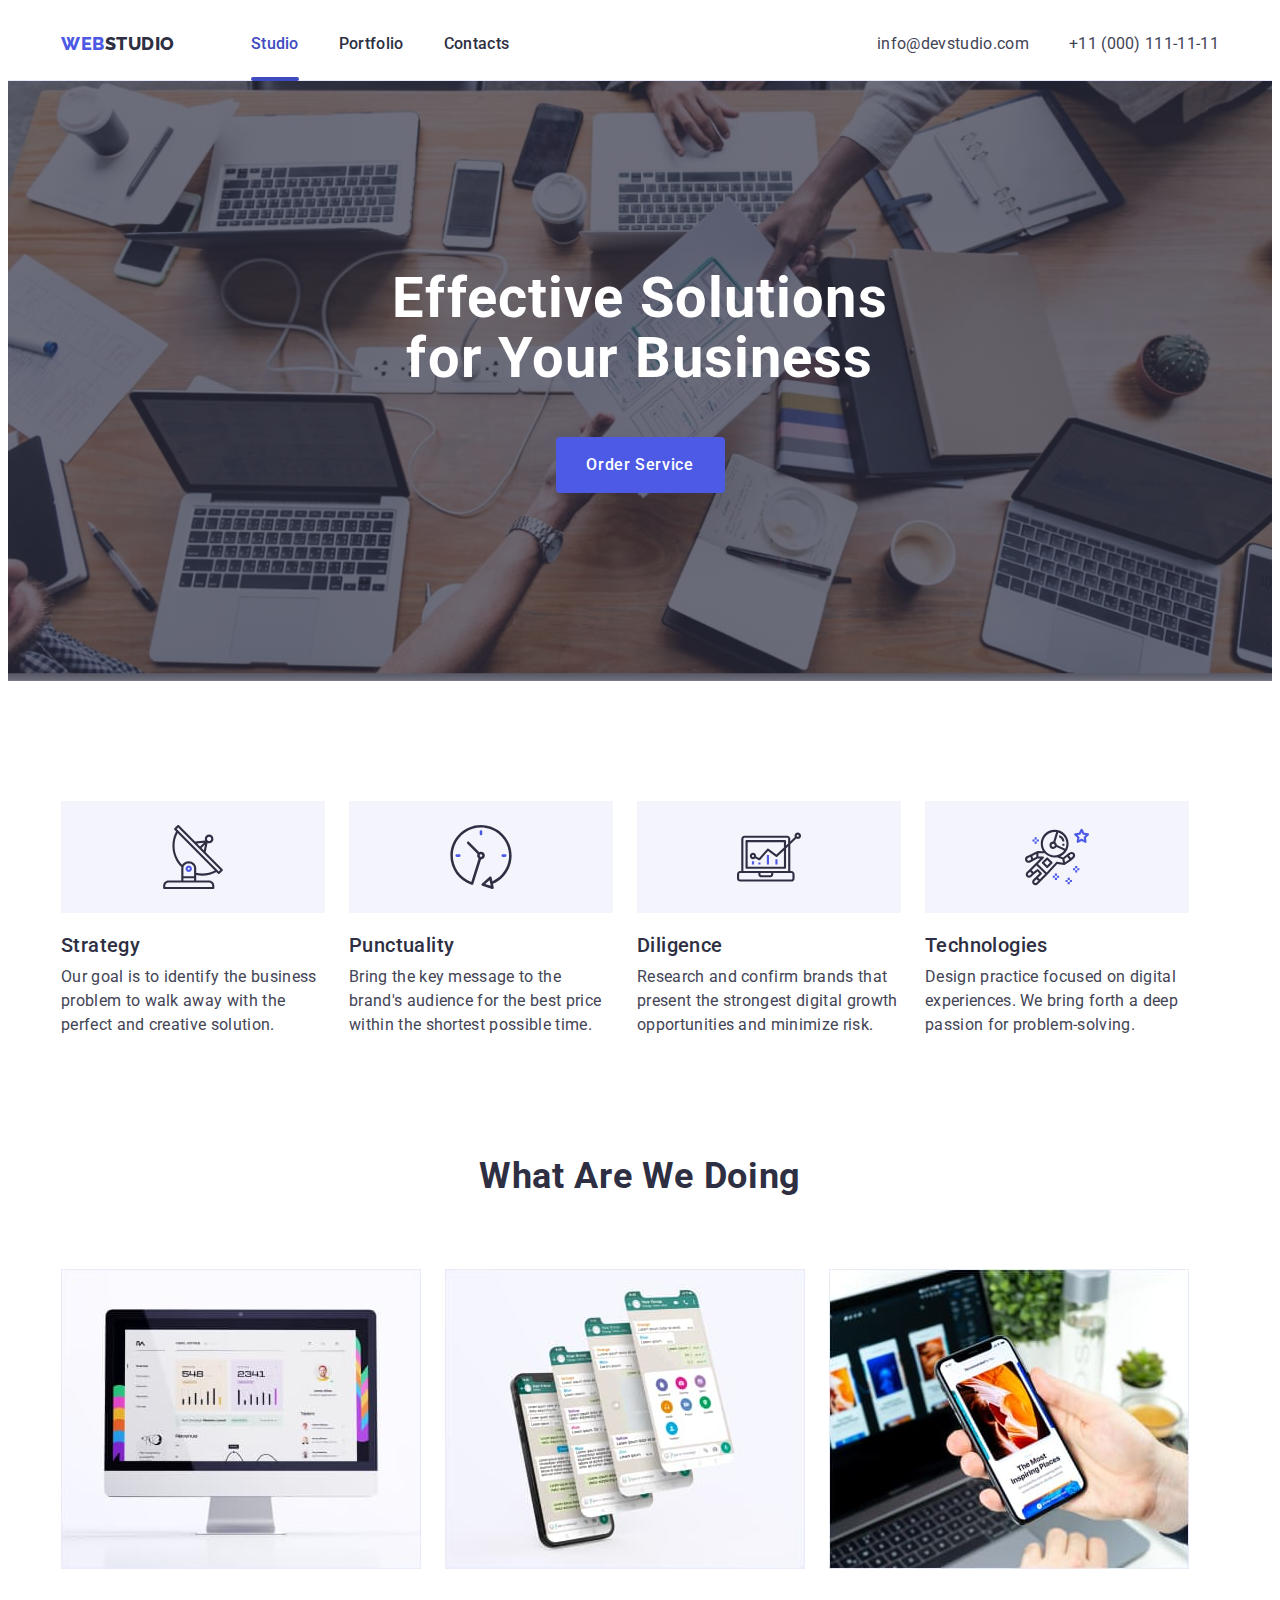
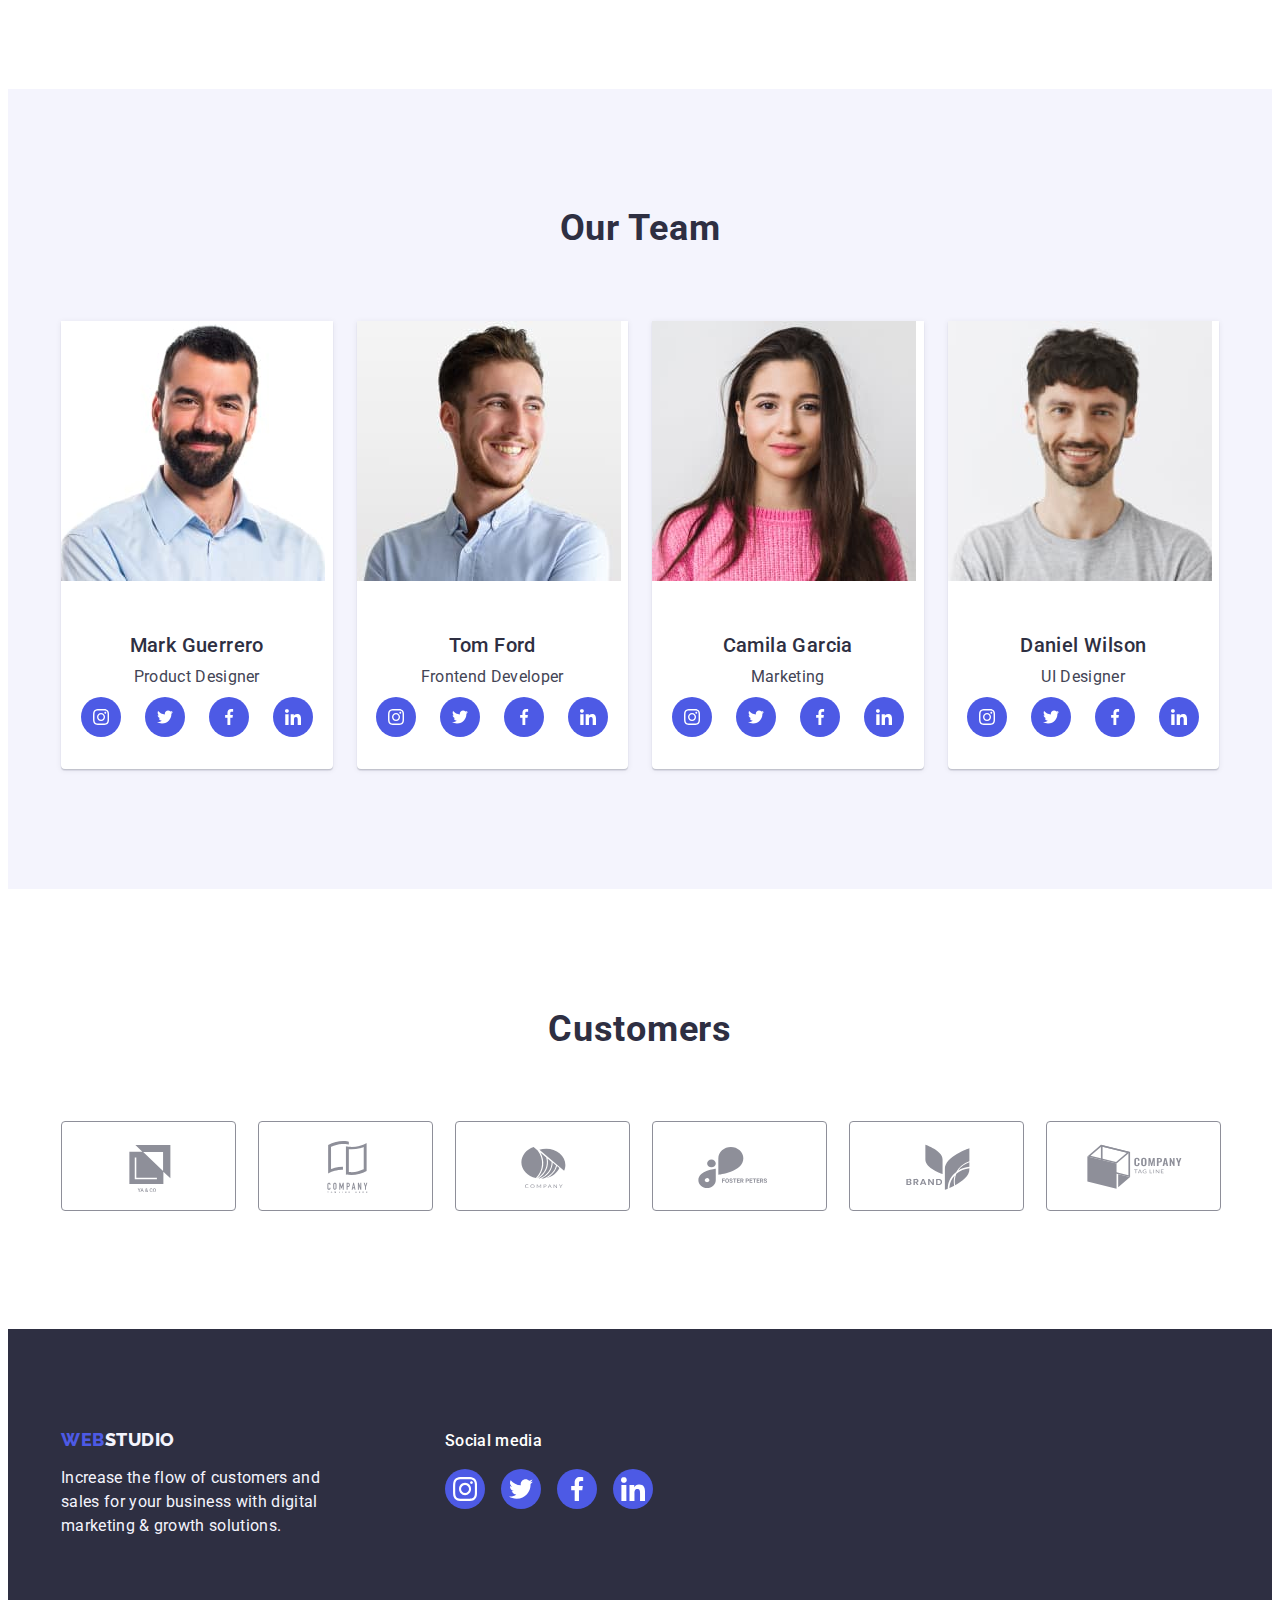
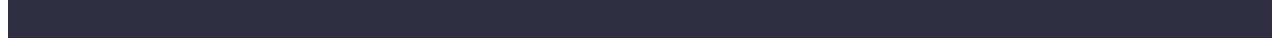
==== index.html @ 3ca480fd "Summary" ====
<!DOCTYPE html>
<html lang="en">

<head>
    <meta charset="UTF-8">
    <meta http-equiv="X-UA-Compatible" content="IE=edge">
    <meta name="viewport" content="width=device-width, initial-scale=1.0">
    <title>WebStudio</title>
    <link rel="preconnect" href="https://fonts.googleapis.com">
    <link rel="preconnect" href="https://fonts.gstatic.com" crossorigin>
    <link
        href="https://fonts.googleapis.com/css2?family=Raleway:wght@700;800&family=Roboto:wght@400;500;700&display=swap"
        rel="stylesheet">
    <link rel="stylesheet" href="https://cdnjs.cloudflare.com/ajax/libs/modern-normalize/1.1.0/modern-normalize.min.css"
        integrity="sha512-wpPYUAdjBVSE4KJnH1VR1HeZfpl1ub8YT/NKx4PuQ5NmX2tKuGu6U/JRp5y+Y8XG2tV+wKQpNHVUX03MfMFn9Q=="
        crossorigin="anonymous" referrerpolicy="no-referrer" />
    <link rel="stylesheet" href="./css/styles.css">
</head>

<body>
    <header class="header">
        <div class="container header-container">
            <nav class="header-navigation">
                <a href="./index.html" class="header-logo link">Web<span class="header-logo-studio">Studio</span></a>
                <ul class="header-list list">
                    <li class="header-item"><a class="header-link link current" href="./index.html">Studio</a></li>
                    <li class="header-item"><a class="header-link link " href="./portfolio.html">Portfolio</a>
                    </li>
                    <li class="header-item"><a class="header-link link " href="">Contacts</a></li>
                </ul>
            </nav>
            <address class="address list">
                <ul class="address-list list">
                    <li class="address-item"><a class="address-link link"
                            href="mailto:info@devstudio.com">info@devstudio.com</a>
                    </li>
                    <li class="address-item"> <a class="address-link link" href="tel:+110001111111">+11 (000)
                            111-11-11</a>
                    </li>
                </ul>

            </address>
        </div>
    </header>
    <main>
        <section class="hero section">
            <div class="container">
                <h1 class="hero-title">Effective Solutions
                    for Your Business
                </h1>
                <button class="hero-btn " data-modal-open type="button">Order Service</button>
            </div>
        </section>
        <section class="features section">
            <div class="container">
                <h2 hidden class="features-title">Features</h2>
                <ul class="features-list list">

                    <li class="features-item link">
                        <div class="icon-box">
                            <svg class="icon">
                                <use href="./images/icon/symbol-defs1.svg#icon-antenna"></use>
                            </svg>
                        </div>
                        <h3 class="features-title">Strategy</h3>
                        <p class="features-text">Our goal is to identify the business
                            problem to walk away with the perfect and creative solution.</p>
                    </li>



                    <li class="features-item link">
                        <div class="icon-box">
                            <svg class="icon">
                                <use href="./images/icon/symbol-defs1.svg#icon-clock"></use>
                            </svg>
                        </div>
                        <h3 class="features-title">Punctuality</h3>
                        <p class="features-text"> Bring the key message to the brand's audience for the best price
                            within
                            the shortest possible
                            time.</p>
                    </li>



                    <li class="features-item link">
                        <div class="icon-box">
                            <svg class="icon">
                                <use href="./images/icon/symbol-defs1.svg#icon-diagram"></use>
                            </svg>
                        </div>
                        <h3 class="features-title">Diligence</h3>
                        <p class="features-text">Research and confirm brands that present the strongest digital growth
                            opportunities and minimize
                            risk.</p>
                    </li>

                    <li class="features-item link">
                        <div class="icon-box">
                            <svg class="icon">
                                <use href="./images/icon/symbol-defs1.svg#icon-astronaut"></use>
                            </svg>
                        </div>
                        <h3 class="features-title">Technologies</h3>
                        <p class="features-text"> Design practice focused on digital experiences. We bring forth a deep
                            passion for problem-solving.</p>
                    </li>
                </ul>
            </div>
        </section>
        <section class="doing">
            <div class="container">
                <h2 class="doing-title">What are we doing</h2>
                <ul class="doing-list list">
                    <li class="doing-item item"><img src="./images/ourworks/img_1.jpg" alt="foto1" width="360"
                            height="300">
                    </li>
                    <li class="doing-item item"><img src="./images/ourworks/img_2.jpg" alt="foto2" width="360"
                            height="300">
                    </li>
                    <li class="doing-item item"><img src="./images/ourworks/img_3.jpg" alt="foto3" width="360"
                            height="300">
                    </li>
                </ul>
            </div>
        </section>
        <section class="time section">
            <div class="container">
                <h2 class="time-title">Our Team</h2>
                <ul class="time-list list">
                    <li class="time-item item">
                        <img src="./images/ourteam/markguerrero.jpg" alt="Mark Guerrero" width="264" height="260">
                        <div class="time-text">
                            <h3 class="time-title-name">Mark Guerrero</h3>
                            <p class="time-text-prof">Product Designer</p>
                            <ul class="time-network list">
                                <li class="time-network-item">
                                    <a class="social-netwerk-link link" href="">
                                        <svg class="social-netwerk-icon" width="16" height="16">
                                            <use href="./images/icon/symbol-defs.svg#icon-instagram"></use>
                                        </svg>
                                    </a>
                                </li>
                                <li class="time-network-item">
                                    <a class="social-netwerk-link link" href="">
                                        <svg class="social-netwerk-icon" width="16" height="16">
                                            <use href="./images/icon/symbol-defs.svg#icon-twitter"></use>
                                        </svg>
                                    </a>
                                </li>
                                <li class="time-network-item">
                                    <a class="social-netwerk-link link" href="">
                                        <svg class="social-netwerk-icon" width="16" height="16">
                                            <use href="./images/icon/symbol-defs.svg#icon-facebook"></use>
                                        </svg>
                                    </a>
                                </li>
                                <li class="time-network-item">
                                    <a class="social-netwerk-link link" href="">
                                        <svg class="social-netwerk-icon" width="16" height="16">
                                            <use href="./images/icon/symbol-defs.svg#icon-linkedin"></use>
                                        </svg>
                                    </a>
                                </li>
                            </ul>
                        </div>
                    </li>
                    <li class="time-item item"><img src="./images/ourteam/tomford.jpg" alt="Tom Ford" width="264"
                            height="260">
                        <div class="time-text">
                            <h3 class="time-title-name">Tom Ford</h3>
                            <p class="time-text-prof">Frontend Developer</p>
                            <ul class="time-network list">
                                <li class="time-network-item">
                                    <a class="social-netwerk-link link" href="">
                                        <svg class="social-netwerk-icon" width="16" height="16">
                                            <use href="./images/icon/symbol-defs.svg#icon-instagram"></use>
                                        </svg>
                                    </a>
                                </li>
                                <li class="time-network-item">
                                    <a class="social-netwerk-link link" href="">
                                        <svg class="social-netwerk-icon" width="16" height="16">
                                            <use href="./images/icon/symbol-defs.svg#icon-twitter"></use>
                                        </svg>
                                    </a>
                                </li>
                                <li class="time-network-item">
                                    <a class="social-netwerk-link link" href="">
                                        <svg class="social-netwerk-icon" width="16" height="16">
                                            <use href="./images/icon/symbol-defs.svg#icon-facebook"></use>
                                        </svg>
                                    </a>
                                </li>
                                <li class="time-network-item">
                                    <a class="social-netwerk-link link" href="">
                                        <svg class="social-netwerk-icon" width="16" height="16">
                                            <use href="./images/icon/symbol-defs.svg#icon-linkedin"></use>
                                        </svg>
                                    </a>
                                </li>
                            </ul>
                        </div>
                    <li class="time-item item"><img src="./images/ourteam/camilagarcia.jpg" alt="Camila Garcia"
                            width="264" height="260">
                        <div class="time-text">
                            <h3 class="time-title-name">Camila Garcia</h3>
                            <p class="time-text-prof">Marketing</p>
                            <ul class="time-network list">
                                <li class="time-network-item">
                                    <a class="social-netwerk-link link" href="">
                                        <svg class="social-netwerk-icon" width="16" height="16">
                                            <use href="./images/icon/symbol-defs.svg#icon-instagram"></use>
                                        </svg>
                                    </a>
                                </li>
                                <li class="time-network-item">
                                    <a class="social-netwerk-link link" href="">
                                        <svg class="social-netwerk-icon" width="16" height="16">
                                            <use href="./images/icon/symbol-defs.svg#icon-twitter"></use>
                                        </svg>
                                    </a>
                                </li>
                                <li class="time-network-item">
                                    <a class="social-netwerk-link link" href="">
                                        <svg class="social-netwerk-icon" width="16" height="16">
                                            <use href="./images/icon/symbol-defs.svg#icon-facebook"></use>
                                        </svg>
                                    </a>
                                </li>
                                <li class="time-network-item">
                                    <a class="social-netwerk-link link" href="">
                                        <svg class="social-netwerk-icon" width="16" height="16">
                                            <use href="./images/icon/symbol-defs.svg#icon-linkedin"></use>
                                        </svg>
                                    </a>
                                </li>
                            </ul>
                        </div>
                    </li>
                    <li class="time-item item"><img src="./images/ourteam/danielwilson.jpg" alt="Daniel Wilson"
                            width="264" height="260">
                        <div class="time-text">
                            <h3 class="time-title-name">Daniel Wilson</h3>
                            <p class="time-text-prof">UI Designer</p>
                            <ul class="time-network list">
                                <li class="time-network-item">
                                    <a class="social-netwerk-link link" href="">
                                        <svg class="social-netwerk-icon" width="16" height="16">
                                            <use href="./images/icon/symbol-defs.svg#icon-instagram"></use>
                                        </svg>
                                    </a>
                                </li>
                                <li class="time-network-item">
                                    <a class="social-netwerk-link link" href="">
                                        <svg class="social-netwerk-icon" width="16" height="16">
                                            <use href="./images/icon/symbol-defs.svg#icon-twitter"></use>
                                        </svg>
                                    </a>
                                </li>
                                <li class="time-network-item">
                                    <a class="social-netwerk-link link" href="">
                                        <svg class="social-netwerk-icon" width="16" height="16">
                                            <use href="./images/icon/symbol-defs.svg#icon-facebook"></use>
                                        </svg>
                                    </a>
                                </li>
                                <li class="time-network-item">
                                    <a class="social-netwerk-link link" href="">
                                        <svg class="social-netwerk-icon" width="16" height="16">
                                            <use href="./images/icon/symbol-defs.svg#icon-linkedin"></use>
                                        </svg>
                                    </a>
                                </li>
                            </ul>
                        </div>
                    </li>
                </ul>
            </div>
        </section>
        <section class="section">
            <div class="container">
                <h2 class="customers-title">Customers</h2>
                <ul class="customers-list list">
                    <li class="customers-item item">
                        <a class="customers-link link" href="">
                            <svg class="customers-firm">
                                <use href="./images/icon/symbol-defs.svg#icon-logo"></use>
                            </svg>
                        </a>
                    </li>

                    <li class="customers-item item">
                        <a class="customers-link link" href="">
                            <svg class="customers-firm">
                                <use href="./images/icon/symbol-defs.svg#icon-logo-1"></use>
                            </svg>
                        </a>
                    </li>
                    <li class="customers-item item">
                        <a class="customers-link link" href="">
                            <svg class="customers-firm">
                                <use href="./images/icon/symbol-defs.svg#icon-logo-2"></use>
                            </svg>
                        </a>
                    </li>
                    <li class="customers-item item">
                        <a class="customers-link link" href="">
                            <svg class="customers-firm">
                                <use href="./images/icon/symbol-defs.svg#icon-logo-3"></use>
                            </svg>
                        </a>
                    </li>
                    <li class="customers-item item">
                        <a class="customers-link link" href="">
                            <svg class="customers-firm">
                                <use href="./images/icon/symbol-defs.svg#icon-logo-4"></use>
                            </svg>
                        </a>
                    </li>
                    <li class="customers-item item">
                        <a class="customers-link link" href="">
                            <svg class="customers-firm">
                                <use href="./images/icon/symbol-defs.svg#icon-logo-5"></use>
                            </svg>
                        </a>
                    </li>
                </ul>
            </div>

        </section>
    </main>
    <footer class="footer">
        <div class="container">
            <div class="footer-container">
                <div class="footer-logo-text">
                    <a href="./index.html" class="footer-logo link">Web<span
                            class="footer-logo-studio">Studio</span></a>

                    <p class="footer-text">Increase the flow of customers and sales for your business with digital
                        marketing
                        &
                        growth
                        solutions.</p>
                </div>

                <div class="footer-social">
                    <p class="footer-social-title">Social media</p>
                    <ul class="footer-social-network list">
                        <li class="footer-social-network-item">
                            <a class="footer-social-netwerk-link link" href="">
                                <svg class="footer-social-netwerk-icon" width="16" height="16">
                                    <use href="./images/icon/symbol-defs.svg#icon-instagram"></use>
                                </svg>
                            </a>
                        </li>
                        <li class="footer-social-network-item">
                            <a class="footer-social-netwerk-link link" href="">
                                <svg class="footer-social-netwerk-icon" width="16" height="16">
                                    <use href="./images/icon/symbol-defs.svg#icon-twitter"></use>
                                </svg>
                            </a>
                        </li>
                        <li class="footer-social-network-item">
                            <a class="footer-social-netwerk-link link" href="">
                                <svg class="footer-social-netwerk-icon" width="16" height="16">
                                    <use href="./images/icon/symbol-defs.svg#icon-facebook"></use>
                                </svg>
                            </a>
                        </li>
                        <li class="footer-social-network-item">
                            <a class="footer-social-netwerk-link link" href="">
                                <svg class="footer-social-netwerk-icon" width="16" height="16">
                                    <use href="./images/icon/symbol-defs.svg#icon-linkedin"></use>
                                </svg>
                            </a>
                        </li>
                    </ul>
                </div>

            </div>
        </div>

    </footer>
    <div class="backdrop is-hidden" data-modal>
        <div class="modal">
            <button type="button" data-modal-close class="modal-close-btn"><svg class="icon-clos-btn">
                    <use href="./images/icon/symbol-defs.svg#icon---18dp"></use>
                </svg></button>
            <p class="modal-text">Leave your contacts and we will call you back</p>
            <form class="modal-form">
                <div class="form-grop">
                    <label for="user_name" class="modal-label">Name</label>
                    <input class="modal-input" name="user_name" type="text" id="user_name" required>
                </div>
                <div class="form-grop">
                    <label for="user_phone" class="modal-label">Phone</label>
                    <input class="modal-input" name="user_phone" type="tel" id="user_phone" required>
                </div>
                <div class="form-grop">
                    <label for="user_email" class="modal-label">Email</label>
                    <input class="modal-input" name="user_email" type="email" id="user_email" required>
                </div>
                <div class="form-grop">

                </div>
                <button type="submit">Send</button>
            </form>
        </div>
    </div>
    <script src="./js/modal.js"></script>

</body>


</html>
---- css/styles.css ----
:root {
  --body: #434455;
  --color-body: #ffffff;
  --color-footer: #2e2f42;
  --color-header: #434455;
  --header-link: #2e2f42;
  --header-link-color: #404bbf;
  --logo: #4d5ae5;
  --logo-studio: #2e2f42;
  --address-link: #404bbf;
  --hero: #2e2f42;
  --hero-title: #ffffff;
  --hero-btn: #404bbf;
  --hero-color: #ffffff;
  --hero-btn-color: #4d5ae5;
  --features-text: #434455;
  --features-title: #2e2f42;
  --doing-title: #2e2f42;
  --time: #f4f4fd;
  --time-title: #2e2f42;
  --time-item: #ffffff;
  --time-text: #434455;
  --footer-logo-studio: #f4f4fd;
  --footer-text: #f4f4fd;
  --filters-btn: #4d5ae5;
  --filters-color: #f4f4fd;
  --filters-btn-color: #404bbf;
  --filters-btn-portfolio: #ffffff;
  --portfolio-title: #2e2f42;
  --portfolio-text: #434455;
  --dg-gradient: linear-gradient(rgba(46, 47, 66, 0.7), rgba(46, 47, 66, 0.7));
  --icon-box: #f4f4fd;
  --transition-header-color: color 250ms cubic-bezier(0.4, 0, 0.2, 1);
  --transition-background-color: background-color 250ms
    cubic-bezier(0.4, 0, 0.2, 1);
}
p,
h1,
h2,
і h3,
h4,
h5,
h6 {
  margin: 0;
}
ul,
ol {
  margin: 0;
  padding-left: 0;
}
img {
  display: block;
}
button {
  cursor: pointer;
}

body {
  font-family: "Roboto", sans-serif;
  color: var(--body);
  background-color: var(--color-body);
}

.list {
  list-style: none;
}
.link {
  text-decoration: none;
}

.container {
  width: 1158px;
  padding-left: 15px;
  padding-right: 15px;
  margin-left: auto;
  margin-right: auto;
}
.section {
  padding-top: 120px;
  padding-bottom: 120px;
}
/* ==========HEADER========== */
.header {
  border-bottom: 1px solid #e7e9fc;
}
.header-container {
  display: flex;
}
.header-navigation {
  display: flex;
  margin-right: auto;
}
.header-logo {
  font-family: Raleway, sans-serif;
  font-style: normal;
  font-weight: 800;
  font-size: 18px;
  line-height: 1.17;
  display: flex;
  align-items: center;
  letter-spacing: 0.03em;
  text-transform: uppercase;
  color: var(--logo);
  margin-right: 76px;
}
.header-logo-studio {
  font-family: Raleway, sans-serif;
  font-style: normal;
  font-weight: 800;
  font-size: 18px;
  line-height: 1.17;
  display: flex;
  align-items: center;
  letter-spacing: 0.03em;
  text-transform: uppercase;
  color: var(--logo-studio);
}
.header-list {
  display: flex;
  gap: 40px;
}
.header-item {
}
.header-link {
  display: block;
  font-weight: 500;
  font-size: 16px;
  line-height: 1.5;
  letter-spacing: 0.02em;
  color: var(--header-link);
  padding-top: 24px;
  padding-bottom: 24px;
  transition: var(--transition-header-color);
}
.header-link:hover,
.header-link:focus {
  color: var(--header-link-color);
}
.current {
  position: relative;
}
.current {
  color: var(--header-link-color);
}
.current::after {
  content: "";
  position: absolute;
  width: 100%;
  height: 4px;
  border-radius: 2px;
  background-color: #404bbf;
  left: 0;
  bottom: -1px;
}
.address {
  font-style: normal;
}
.address-list {
  display: flex;
  gap: 40px;
  padding-top: 24px;
  padding-bottom: 24px;
}
.address-item {
}
.address-link {
  font-size: 16px;
  line-height: 1.5;
  letter-spacing: 0.02em;
  color: var(--color-header);
  transition: var(--transition-header-color);
}
.address-link:hover {
  color: var(--address-link);
}
.address-link:focus {
  color: var(--address-link);
}

/* ========HERO============*/
.hero {
  background: var(--hero);
  background-image: var(--dg-gradient), url(../images/fon/people-office.jpg);

  background-repeat: no-repeat;
  background-position: center;
  background-size: cover;
  text-align: center;
  padding-top: 188px;
  padding-bottom: 188px;
  max-width: 1440px;
  margin-left: auto;
  margin-right: auto;
}

.hero-title {
  font-weight: 700;
  font-size: 56px;
  line-height: 1.07;
  text-align: center;
  letter-spacing: 0.02em;
  color: var(--hero-title);
  margin-bottom: 48px;
  max-width: 496px;
  margin-left: auto;
  margin-right: auto;
}
.hero-btn {
  display: block;
  margin-left: auto;
  margin-right: auto;
  font-family: "Roboto", sans-serif;
  font-weight: 500;
  font-size: 16px;
  line-height: 1.5;
  letter-spacing: 0.04em;
  color: var(--hero-color);
  background: var(--hero-btn-color);
  cursor: pointer;
  min-width: 169px;
  height: 56px;
  border: none;
  border-radius: 4px;
  transition: var(--transition-background-color);
}
.hero-btn:hover {
  background-color: var(--hero-btn);
}
.hero-btn:focus {
  background-color: var(--hero-btn);
}

/* ===========Features======== */
.features {
}
.features-list {
  display: flex;
  gap: 24px;
}
.features-item {
  width: 264px;
}
.features-text {
  font-size: 16px;
  line-height: 1.5;
  letter-spacing: 0.02em;
  color: var(--features-text);
}
.features-title {
  font-weight: 500;
  font-size: 20px;
  line-height: 1.2;
  letter-spacing: 0.02em;
  color: var(--features-title);
  margin-bottom: 8px;
}
.icon-box {
  height: 112px;
  background-color: var(--icon-box);
  display: flex;
  justify-content: center;
  align-items: center;
  margin-bottom: 8px;
}
.icon {
  width: 64px;
  height: 64px;
}
/* ============doing========== */
.doing {
  padding-bottom: 120px;
}
.doing-title {
  font-weight: 700;
  font-size: 36px;
  line-height: 1.11;
  text-align: center;
  letter-spacing: 0.02em;
  text-transform: capitalize;
  color: var(--doing-title);
  margin-bottom: 72px;
}
.doing-list {
  display: flex;
  gap: 24px;
}
.doing-item {
}

/* ============time============== */
.time {
  background: var(--time);
}
.time-title {
  font-weight: 700;
  font-size: 36px;
  line-height: 1.11;
  text-align: center;
  letter-spacing: 0.02em;
  text-transform: capitalize;
  color: var(--time-title);
  margin-bottom: 72px;
}
.time-list {
  display: flex;
  gap: 24px;
}
.time-text {
  padding-top: 32px;
  padding-bottom: 32px;
}

.time-item {
  background-color: var(--time-item);
  width: calc((100% - 72px) / 4);
  box-shadow: 0px 1px 6px rgba(46, 47, 66, 0.08),
    0px 1px 1px rgba(46, 47, 66, 0.16), 0px 2px 1px rgba(46, 47, 66, 0.08);
  border-radius: 0px 0px 4px 4px;
}

.time-title-name {
  font-weight: 500;
  font-size: 20px;
  line-height: 1.2;
  text-align: center;
  letter-spacing: 0.02em;
  color: var(--doing-title);
  margin-bottom: 8px;
}
.time-text-prof {
  font-size: 16px;
  line-height: 1.5;
  text-align: center;
  letter-spacing: 0.02em;
  color: var(--time-text);
  margin-bottom: 8px;
}
.time-network {
  display: flex;
  justify-content: center;
  gap: 24px;
}

.time-network-item {
  width: 40px;
  height: 40px;
}
.social-netwerk-link {
  width: 100%;
  height: 100%;
  background-color: #4d5ae5;
  border-radius: 50%;
  display: flex;
  justify-content: center;
  align-items: center;
  transition: var(--transition-background-color);
}
.social-netwerk-link:hover {
  background-color: #404bbf;
}
.social-netwerk-link:focus {
  background-color: #404bbf;
}

.social-netwerk-icon {
  fill: #ffffff;
}
/* ========== Customers=========*/
.customers-title {
  font-weight: 700;
  font-size: 36px;
  line-height: 40px;
  text-align: center;
  letter-spacing: 0.02em;
  text-transform: capitalize;
  color: #2e2f42;
  margin-bottom: 72px;
}
.customers-list {
  display: flex;
  justify-content: center;
  gap: 24px;
}
.customers-item {
  width: calc((100% - 120px) / 6);
  height: 88px;
}
.customers-link {
  display: flex;
  justify-content: center;
  align-items: center;
  width: 100%;
  height: 100%;
  border: 1px solid #8e8f99;
  border-radius: 4px;
  transition: border 250ms cubic-bezier(0.4, 0, 0.2, 1);
}

.customers-firm {
  width: 104px;
  height: 56px;
  fill: #8e8f99;
  transition: fill 250ms cubic-bezier(0.4, 0, 0.2, 1);
}
.customers-link:hover {
  border-color: #404bbf;
}
.customers-link:focus {
  border-color: #404bbf;
}

.customers-link:hover > .customers-firm {
  fill: #404bbf;
}
.customers-link:focus > .customers-firm {
  fill: #404bbf;
}

/* =============footer============== */
.footer {
  background-color: var(--color-footer);
  padding-top: 100px;
  padding-bottom: 100px;
}
.footer-container {
  display: flex;
}
.footer-logo {
  font-family: Raleway, sans-serif;
  font-weight: 800;
  font-size: 18px;
  line-height: 1.17;
  letter-spacing: 0.03em;
  text-transform: uppercase;
  color: var(--logo);
}
.footer-logo-studio {
  color: var(--footer-logo-studio);
}

.footer-text {
  font-size: 16px;
  line-height: 1.5;
  letter-spacing: 0.02em;
  color: var(--footer-text);
  margin-top: 16px;
}
.footer-logo-text {
  width: 264px;
  margin-right: 120px;
}
.footer-social {
}
.footer-social-title {
  font-weight: 500;
  font-size: 16px;
  line-height: 1.5;
  letter-spacing: 0.02em;
  color: #ffffff;
  margin-bottom: 16px;
}
.footer-social-network {
  width: 208px;
  display: flex;
  justify-content: center;
  gap: 16px;
}

.footer-social-network-item {
  width: 40px;
  height: 40px;
}
.footer-social-netwerk-link {
  width: 100%;
  height: 100%;
  background-color: #4d5ae5;
  border-radius: 50%;
  display: flex;
  justify-content: center;
  align-items: center;
  transition: var(--transition-background-color);
}
.footer-social-netwerk-link:hover {
  background-color: #31d0aa;
}
.footer-social-netwerk-link:focus {
  background-color: #31d0aa;
}
.footer-social-netwerk-icon {
  width: 24px;
  height: 24px;
  fill: #ffffff;
}

/* *************PORTFOLIO**************** */
/* ===== Filters=======*/
.filters-section {
  padding-top: 96px;
  padding-bottom: 120px;
}
.buttons {
  display: flex;
  justify-content: center;
  margin-bottom: 72px;
  gap: 24px;
}
.filters-list {
}

.filters-item {
}

.filters-btn {
  font-family: "Roboto", sans-serif;
  font-weight: 500;
  font-size: 16px;
  line-height: 1.5;
  display: flex;
  align-items: center;
  text-align: center;
  letter-spacing: 0.04em;
  color: var(--filters-btn);
  background-color: var(--filters-color);
  padding: 12px 24px;
  transition: 250ms cubic-bezier(0.4, 0, 0.2, 1);
}
.filters-btn:hover {
  background-color: var(--filters-btn-color);
}
.filters-btn:focus {
  background-color: var(--filters-btn-color);
}
.filters-btn:hover,
.filters-btn:focus {
  color: var(--filters-btn-portfolio);
  border-color: var(--filters-btn-color);
  box-shadow: 0px 3px 1px rgba(0, 0, 0, 0.1), 0px 2px 1px rgba(0, 0, 0, 0.08),
    0px 2px 2px rgba(0, 0, 0, 0.12);
}
.btn {
  border: 1px solid #e7e9fc;
  border-radius: 4px;
}
/* =====portfolio===== */
.container-text {
  padding-top: 32px;
  padding-left: 16px;
  padding-bottom: 32px;
  border: 1px solid #e7e9fc;
  border-top: none;
}

.portfolio-list {
  display: flex;
  flex-wrap: wrap;
  gap: 48px 24px;
}

.portfolio-item {
  width: calc((100% - 48px) / 3);
}
.portfolio-overlay {
  position: relative;
  overflow: hidden;
}
.overlay-text {
  position: absolute;
  top: 0;
  left: 0;
  font-size: 16px;
  line-height: 1.5;
  letter-spacing: 0.02em;
  color: #f4f4fd;
  background-color: #4d5ae5;
  padding: 40px 32px;
  width: 100%;
  height: 100%;
  transform: translateY(100%);
  transition: transform 250ms cubic-bezier(0.4, 0, 0.2, 1);
}
.portfolio-link {
  display: block;
}
.portfolio-link:hover .overlay-text {
  transform: translate(0);
}
.portfolio-link:hover {
  box-shadow: 0px 1px 6px rgba(46, 47, 66, 0.08),
    0px 1px 1px rgba(46, 47, 66, 0.16), 0px 2px 1px rgba(46, 47, 66, 0.08);
}

.portfolio-title {
  font-weight: 500;
  font-size: 20px;
  line-height: 1.2;
  letter-spacing: 0.02em;
  color: var(--portfolio-title);
  margin-bottom: 8px;
}
.portfolio-text {
  font-size: 16px;
  line-height: 1.5;
  letter-spacing: 0.02em;
  color: var(--portfolio-text);
  margin-top: 8px;
}

/* ==========BACKDROP========== */
.backdrop {
  position: fixed;
  top: 0;
  left: 0;
  background-color: rgba(46, 47, 66, 0.4);
  width: 100%;
  height: 100%;
  opacity: 1;
  transition: opacity 300ms linear, visbility 300ms linear;
}
.modal {
  position: absolute;
  width: 408px;
  min-height: 576px;
  left: 50%;
  top: 50%;
  transform: translate(-50%, -50%) scale(1);
  transition: transform 300ms linear;
  background: #fcfcfc;
  box-shadow: 0px 1px 1px rgba(0, 0, 0, 0.14), 0px 1px 3px rgba(0, 0, 0, 0.12),
    0px 2px 1px rgba(0, 0, 0, 0.2);
  border-radius: 4px;
}
.backdrop.is-hidden .modal {
  transform: translate(-50%, -50%) scale(0);
}
.modal-close-btn {
  display: flex;
  justify-content: center;
  align-items: center;
  position: absolute;
  top: 24px;
  right: 24px;
  width: 24px;
  height: 24px;
  background: #e7e9fc;
  border: 1px solid rgba(0, 0, 0, 0.1);
  border-radius: 50%;
}
.modal-close-btn:hover,
.modal-close-btn:focus {
  background-color: #404bbf;
}
.modal-close-btn:hover > .icon-clos-btn,
.modal-close-btn:focus > .icon-clos-btn {
  fill: #ffffff;
}

.icon-clos-btn {
  width: 8px;
  height: 8px;
  fill: #2e2f42;
}
.is-hidden {
  opacity: 0;
  visibility: hidden;
  pointer-events: none;
}

.modal-text {
  font-weight: 500;
  font-size: 16px;
  line-height: 1.5;
  text-align: center;
  letter-spacing: 0.02em;
  color: var(--hero);
  margin-bottom: 16px;
}

.modal-input {
  width: 100%;
  min-height: 40px;
  border: 1px solid rgba(46, 47, 66, 0.4);
  border-radius: 4px;
}

.modal-label {
  font-weight: 400;
  font-size: 12px;
  line-height: 1.17;
  letter-spacing: 0.04em;
  color: #8e8f99;
  margin-bottom: 4px;
}
.form-grop {
  display: flex;
  flex-direction: column;
  margin-bottom: 8px;
  position: relative;
}
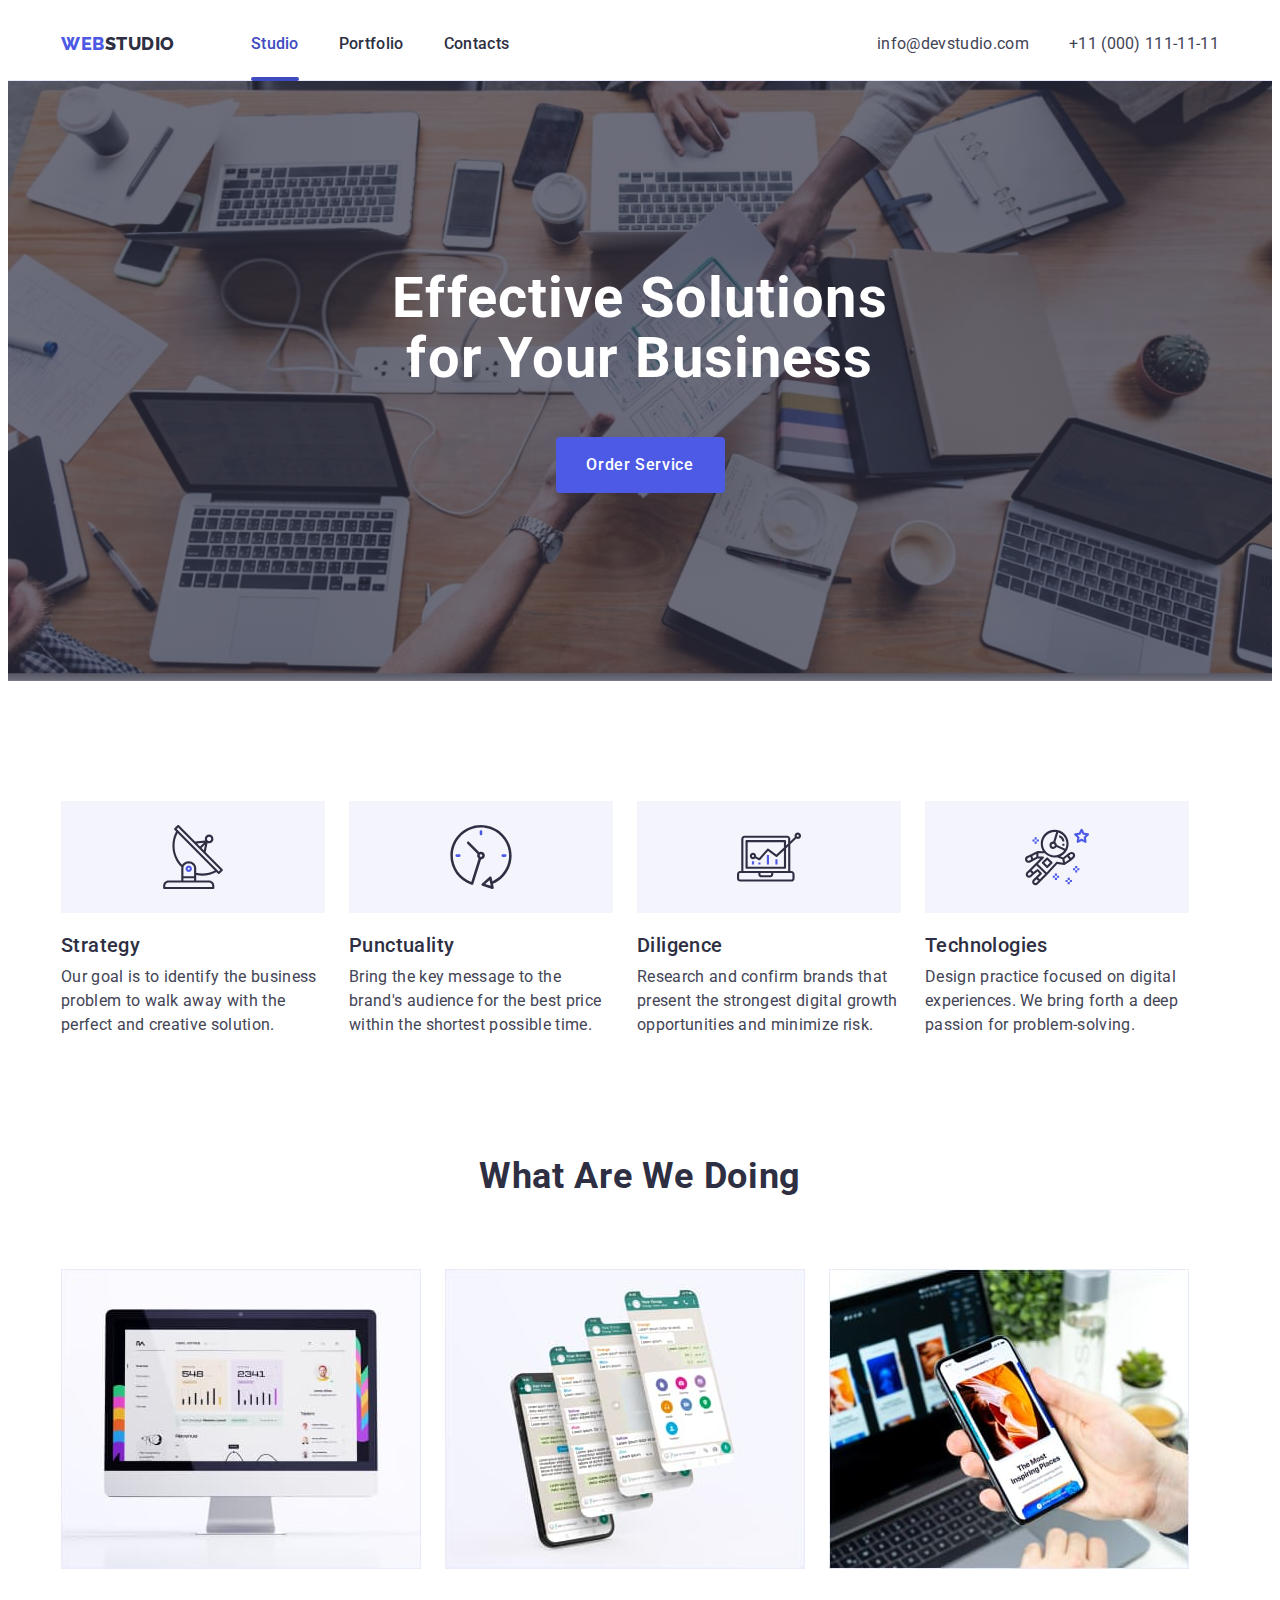
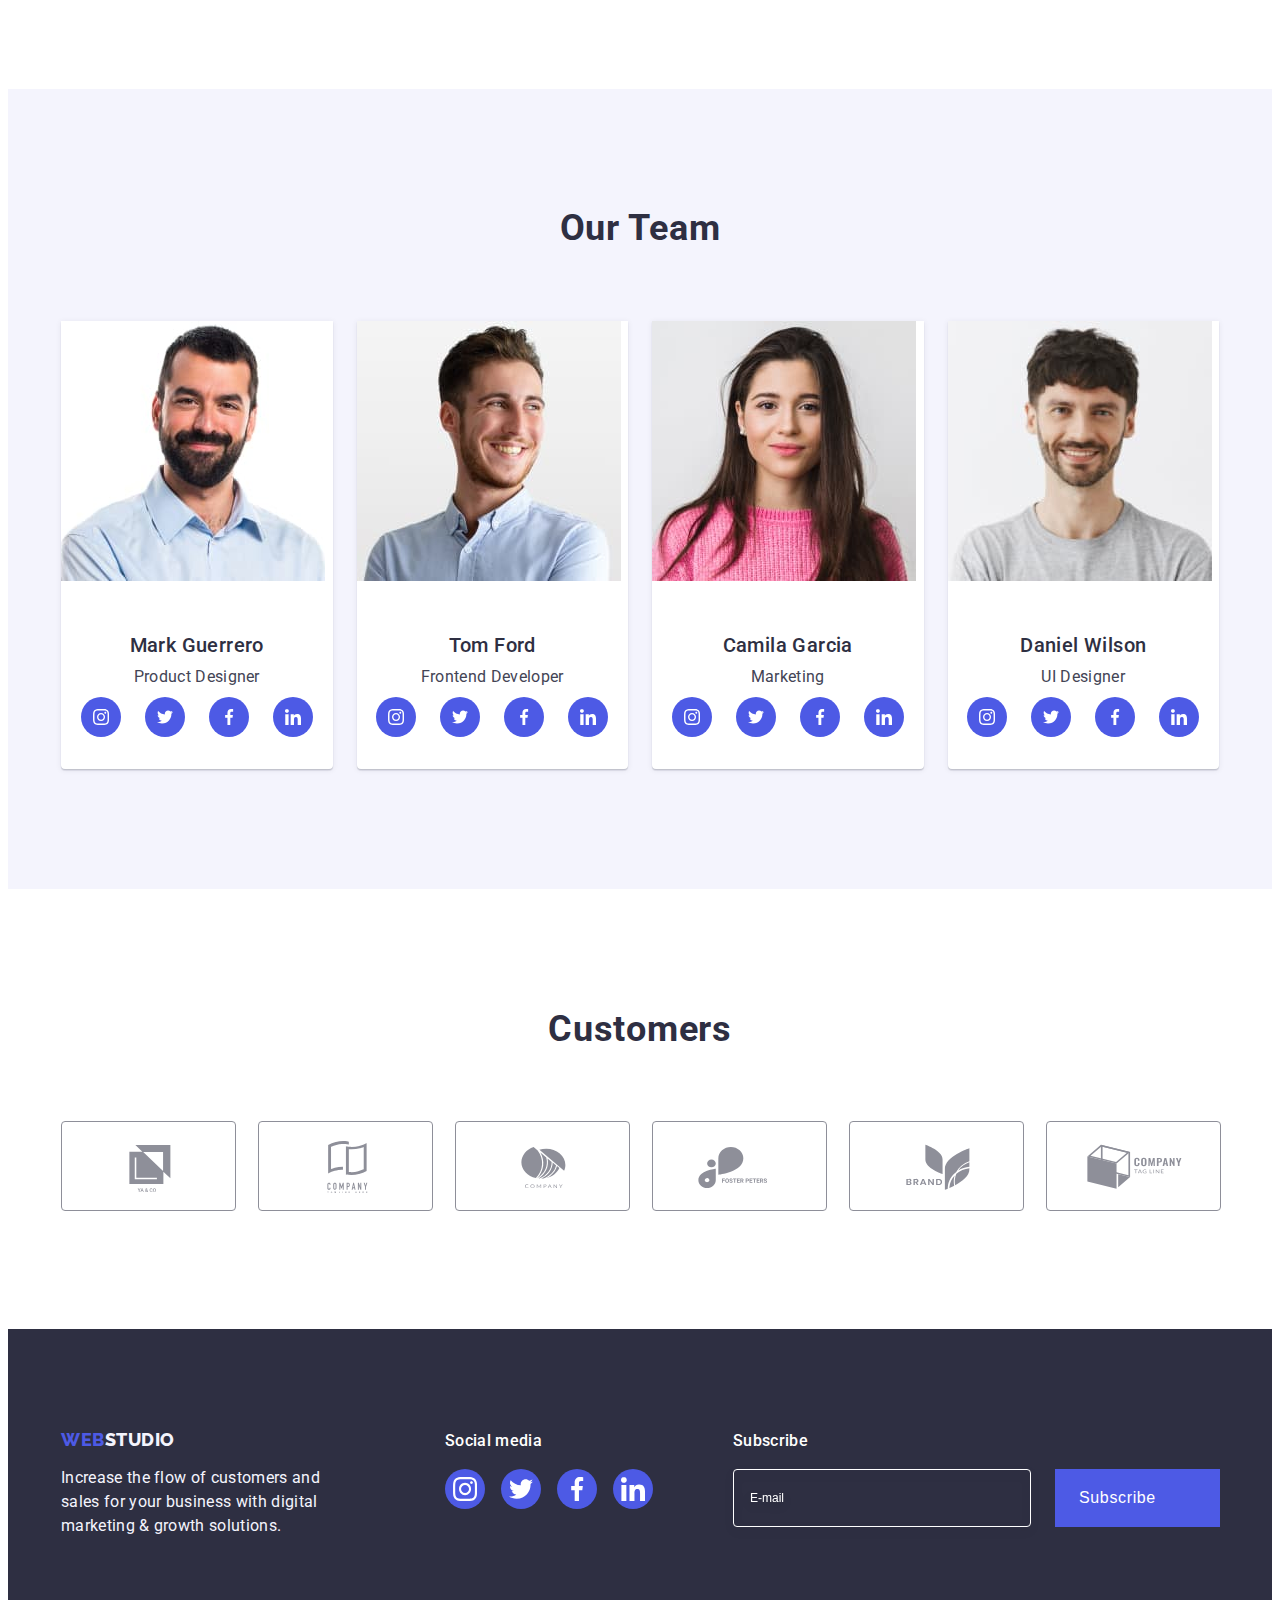
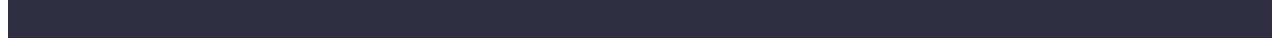
==== commit 276ff245: "summary" ====
--- a/index.html
+++ b/index.html
@@ -379,8 +379,24 @@
                     </ul>
                 </div>
 
+                <div class="container-input">
+                    <form class="footer-form">
+                        <p class="footer-form-title">Subscribe</p>
+                        <div class="input-btn">
+                            <input class="footer-email-input" type="text" name="user_email" placeholder="E-mail"
+                                required>
+                            <button class="footer-modal-btn" type="submit">
+                                Subscribe
+                                <svg class="modal-btn-icon"></svg>
+                                <use href="./images/icon/symbol-defs.svg#icon-frame3"></use>
+                                </svg>
+                            </button>
+                    </form>
+
+                </div>
             </div>
         </div>
+
 
     </footer>
     <div class="backdrop is-hidden" data-modal>
@@ -392,23 +408,54 @@
             <form class="modal-form">
                 <div class="form-grop">
                     <label for="user_name" class="modal-label">Name</label>
-                    <input class="modal-input" name="user_name" type="text" id="user_name" required>
+                    <div class="input-wrap"> <input class="modal-input" name="user_name" type="text" id="user_name"
+                            required>
+                        <svg class="modal-icon" width="18" height="18">
+                            <use href="./images/icon/symbol-defs.svg#icon-person"></use>
+                        </svg>
+                    </div>
                 </div>
                 <div class="form-grop">
                     <label for="user_phone" class="modal-label">Phone</label>
-                    <input class="modal-input" name="user_phone" type="tel" id="user_phone" required>
+                    <div class="input-wrap">
+                        <input class="modal-input input" name="user_phone" type="tel" id="user_phone" required>
+                        <svg class="modal-icon" width="18" height="24">
+                            <use href="./images/icon/symbol-defs.svg#icon-phone"></use>
+                        </svg>
+                    </div>
                 </div>
                 <div class="form-grop">
                     <label for="user_email" class="modal-label">Email</label>
-                    <input class="modal-input" name="user_email" type="email" id="user_email" required>
-                </div>
-                <div class="form-grop">
-
-                </div>
-                <button type="submit">Send</button>
+                    <div class="input-wrap">
+                        <input class="modal-input" name="user_email" type="email" id="user_email" required>
+                        <svg class="modal-icon" width="18" height="24">
+                            <use href="./images/icon/symbol-defs.svg#icon-emai"></use>
+                        </svg>
+                    </div>
+                </div>
+                <div class="form-grop textarea">
+                    <label class="modal-label" for="comment">Comment</label>
+                    <textarea class="modal-textarea" name="comment" id="comment" placeholder="Text input"></textarea>
+                </div>
+                <div class="form-grop-check ">
+                    <input class="input-check visually-hidden" id="privacy" name="privacy" type="checkbox"
+                        value="true" />
+                    <label class="check-text" for="privacy">
+                        <span>
+                            <svg class="check-icon" width="10" height="8">
+                                <use href="./images/icon/symbol-defs.svg#icon-check"></use>
+                            </svg>
+                        </span>
+                        I accept the terms and conditions of the &nbsp; <a href="" class="privacy-policy ">Privacy
+                            policy</a></label>
+                </div>
+                <button class="modal-form-btn servis-btn" type="submit">Send</button>
             </form>
         </div>
+
+
     </div>
+
     <script src="./js/modal.js"></script>
 
 </body>
--- a/css/styles.css
+++ b/css/styles.css
@@ -492,6 +492,73 @@
   fill: #ffffff;
 }
 
+.container-input {
+  display: flex;
+  width: 453px;
+  height: 80px;
+  margin-left: 80px;
+}
+
+.footer-form-title {
+  font-style: normal;
+  font-weight: 500;
+  font-size: 16px;
+  line-height: 1.5;
+  letter-spacing: 0.02em;
+  color: #ffffff;
+  margin-bottom: 16px;
+}
+.input-btn {
+  display: flex;
+}
+.footer-email-input {
+  background: transparent;
+  width: 264px;
+  height: 40px;
+  padding: 8px 16px;
+  border: 1px solid #ffffff;
+  filter: drop-shadow(0px 4px 4px rgba(0, 0, 0, 0.15));
+  color: #ffffff;
+  border-radius: 4px;
+  transition: 250ms cubic-bezier(0.4, 0, 0.2, 1);
+  margin-right: 24px;
+}
+.footer-email-input:focus {
+  border: #404bbf;
+}
+
+.footer-email-input::placeholder {
+  font-weight: 400;
+  color: #ffffff;
+  font-size: 12px;
+  line-height: 1.5;
+}
+.footer-modal-btn {
+  display: flex;
+  align-items: center;
+  text-align: center;
+  font-weight: 500;
+  font-size: 16px;
+  line-height: 1.5;
+  align-items: center;
+  letter-spacing: 0.04em;
+  background: #4d5ae5;
+  color: #ffffff;
+  padding: 8px 24px;
+  border: none;
+  transition: var(--transition-background-color);
+}
+.footer-modal-btn:hover,
+.footer-modal-btn:focus {
+  background-color: #404bbf;
+}
+.modal-btn-icon {
+  width: 24px;
+  height: 24px;
+  fill: #ffffff;
+  margin-left: 16px;
+}
+
 /* *************PORTFOLIO**************** */
 /* ===== Filters=======*/
 .filters-section {
@@ -619,7 +686,7 @@
 .modal {
   position: absolute;
   width: 408px;
-  min-height: 576px;
+  min-height: 584px;
   left: 50%;
   top: 50%;
   transform: translate(-50%, -50%) scale(1);
@@ -628,6 +695,7 @@
   box-shadow: 0px 1px 1px rgba(0, 0, 0, 0.14), 0px 1px 3px rgba(0, 0, 0, 0.12),
     0px 2px 1px rgba(0, 0, 0, 0.2);
   border-radius: 4px;
+  padding: 72px 24px 24px;
 }
 .backdrop.is-hidden .modal {
   transform: translate(-50%, -50%) scale(0);
@@ -644,6 +712,7 @@
   background: #e7e9fc;
   border: 1px solid rgba(0, 0, 0, 0.1);
   border-radius: 50%;
+  transition: var(--transition-background-color);
 }
 .modal-close-btn:hover,
 .modal-close-btn:focus {
@@ -658,7 +727,9 @@
   width: 8px;
   height: 8px;
   fill: #2e2f42;
-}
+  transition: fill var(--transition-background-color);
+}
+
 .is-hidden {
   opacity: 0;
   visibility: hidden;
@@ -666,6 +737,7 @@
 }
 
 .modal-text {
+  font-style: normal;
   font-weight: 500;
   font-size: 16px;
   line-height: 1.5;
@@ -680,6 +752,16 @@
   min-height: 40px;
   border: 1px solid rgba(46, 47, 66, 0.4);
   border-radius: 4px;
+  padding-left: 38px;
+  outline: none;
+  transition: border-color 250ms cubic-bezier(0.4, 0, 0.2, 1);
+}
+
+.modal-input:focus {
+  border-color: #4d5ae5;
+}
+.modal-input:focus + .modal-icon {
+  fill: #4d5ae5;
 }
 
 .modal-label {
@@ -694,5 +776,112 @@
   display: flex;
   flex-direction: column;
   margin-bottom: 8px;
+}
+.input-wrap {
   position: relative;
 }
+
+.modal-icon {
+  position: absolute;
+  top: 50%;
+  left: 16px;
+  transform: translateY(-50%);
+  transition: fill 250ms cubic-bezier(0.4, 0, 0.2, 1);
+}
+.modal-textarea {
+  width: 100%;
+  height: 120px;
+  border: 1px solid rgba(46, 47, 66, 0.4);
+  border-radius: 4px;
+  padding: 10px;
+  outline: none;
+  transition: border-color 250ms cubic-bezier(0.4, 0, 0.2, 1);
+  resize: none;
+}
+
+.textarea {
+  margin-bottom: 16px;
+}
+
+.modal-textarea {
+  font-style: normal;
+  font-weight: 400;
+  font-size: 12px;
+  line-height: 1.17;
+  letter-spacing: 0.04em;
+}
+
+.modal-textarea:focus {
+  border-color: #4d5ae5;
+}
+.visually-hidden {
+  position: absolute;
+  width: 1px;
+  height: 1px;
+  margin: -1px;
+  border: 0;
+  padding: 0;
+  white-space: nowrap;
+  clip-path: inset(100%);
+  clip: rect(0 0 0 0);
+  overflow: hidden;
+}
+
+.check-text {
+  display: flex;
+  align-items: center;
+  position: relative;
+  font-weight: 400;
+  font-size: 12px;
+  line-height: 1.17;
+  letter-spacing: 0.04em;
+  color: #8e8f99;
+  margin-bottom: 24px;
+}
+
+.check-text span {
+  width: 16px;
+  height: 16px;
+  border: 1px solid rgba(46, 47, 66, 0.4);
+  border-radius: 2px;
+  margin-right: 10px;
+  display: flex;
+  align-items: center;
+  justify-content: center;
+  fill: transparent;
+  transition: 250ms cubic-bezier(0.4, 0, 0.2, 1);
+}
+.input-check:checked + .check-text span {
+  background-color: #404bbf;
+  border: none;
+  fill: #f4f4f4;
+}
+.input-check:focus + .check-text span {
+  border-color: #404bbf;
+}
+*/ .privacy-policy {
+  line-height: 1.33;
+  color: #4d5ae5;
+}
+.modal-form-btn {
+  display: block;
+  margin: 0 auto;
+}
+.servis-btn {
+  min-width: 169px;
+  height: 56px;
+  padding: 16px 32px;
+  border: none;
+  color: #ffffff;
+  background: #4d5ae5;
+  box-shadow: 0px 4px 4px rgba(0, 0, 0, 0.15);
+  border-radius: 4px;
+  transition: var(--transition-background-color);
+}
+
+.servis-btn:hover {
+  background-color: var(--hero-btn);
+}
+.servis-btn:focus {
+  background-color: var(--hero-btn);
+}
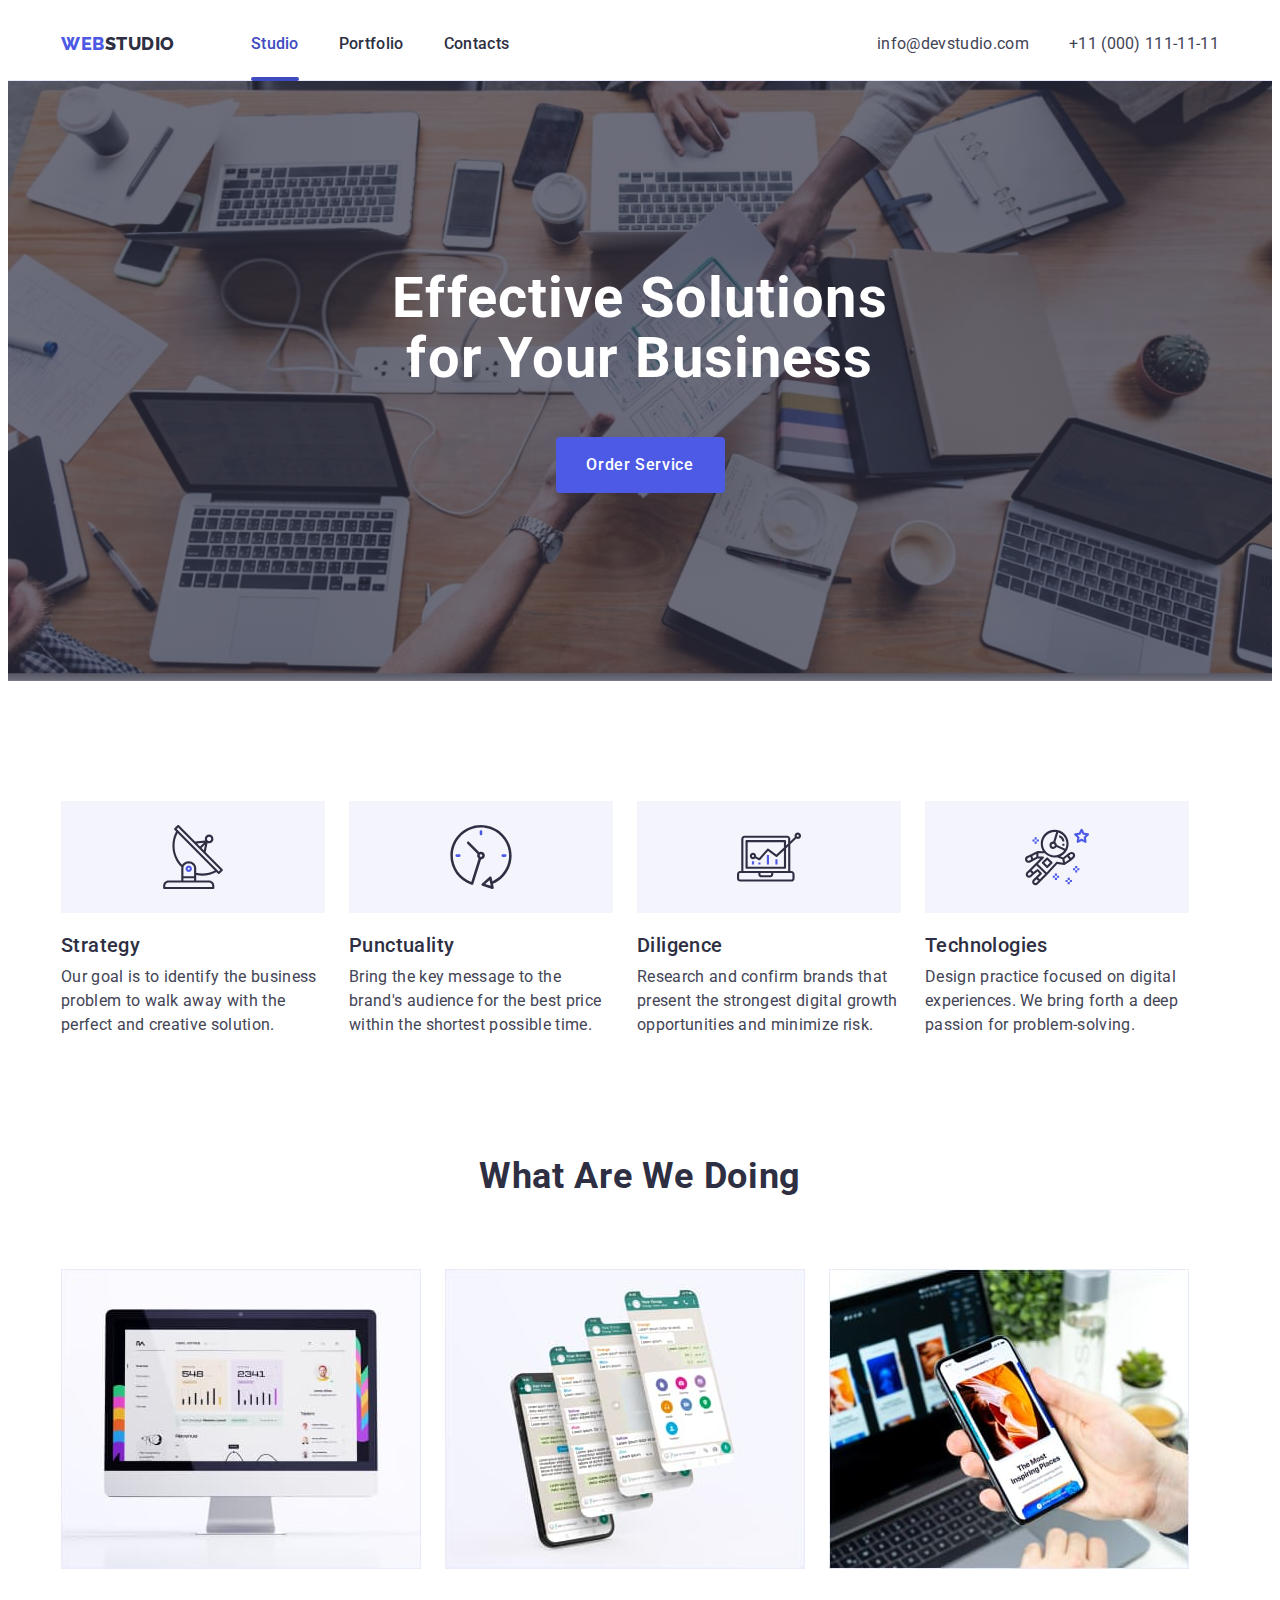
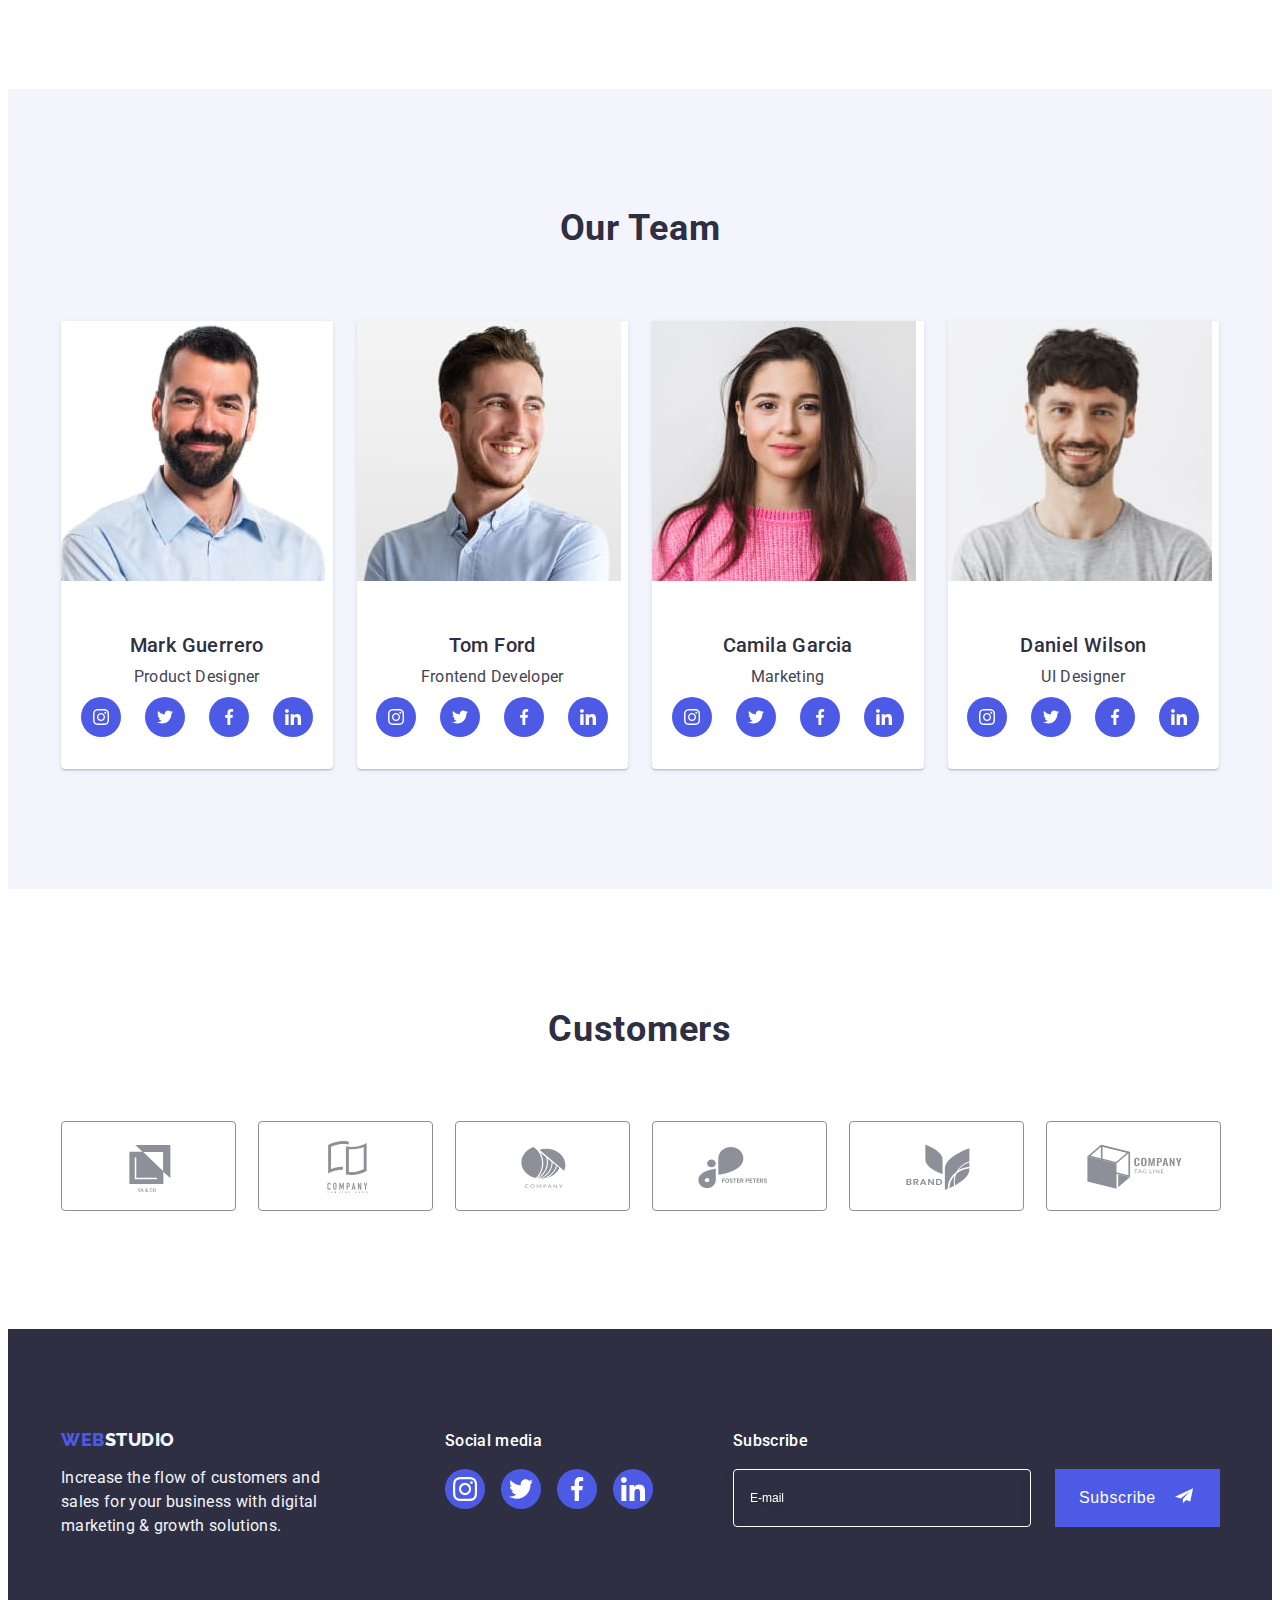
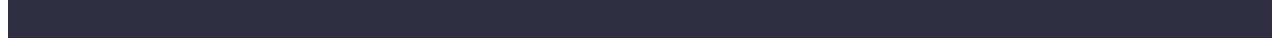
==== commit 01ab2f9f: "Summary" ====
--- a/index.html
+++ b/index.html
@@ -387,8 +387,8 @@
                                 required>
                             <button class="footer-modal-btn" type="submit">
                                 Subscribe
-                                <svg class="modal-btn-icon"></svg>
-                                <use href="./images/icon/symbol-defs.svg#icon-frame3"></use>
+                                <svg class="modal-btn-icon" widht="24" height="20">
+                                    <use href="./images/icon/symbol-defs.svg#icon-frame3"></use>
                                 </svg>
                             </button>
                     </form>
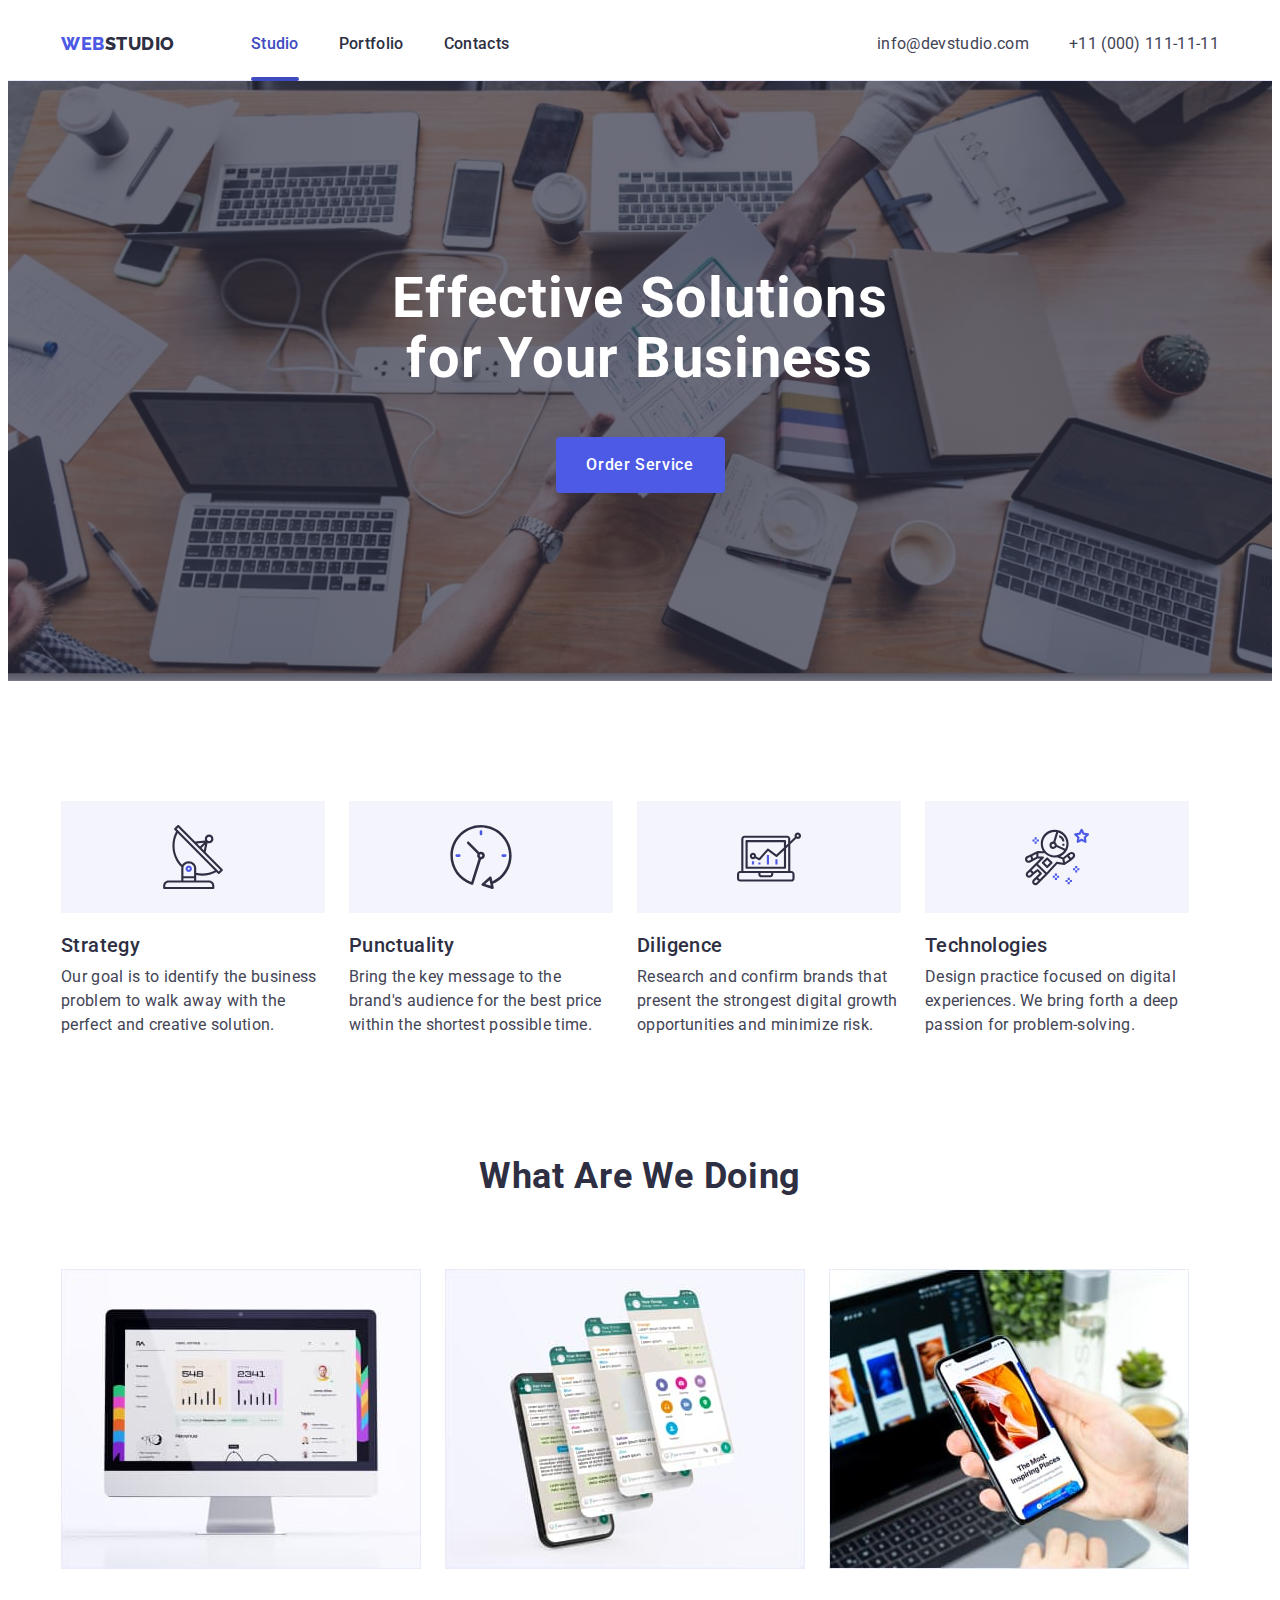
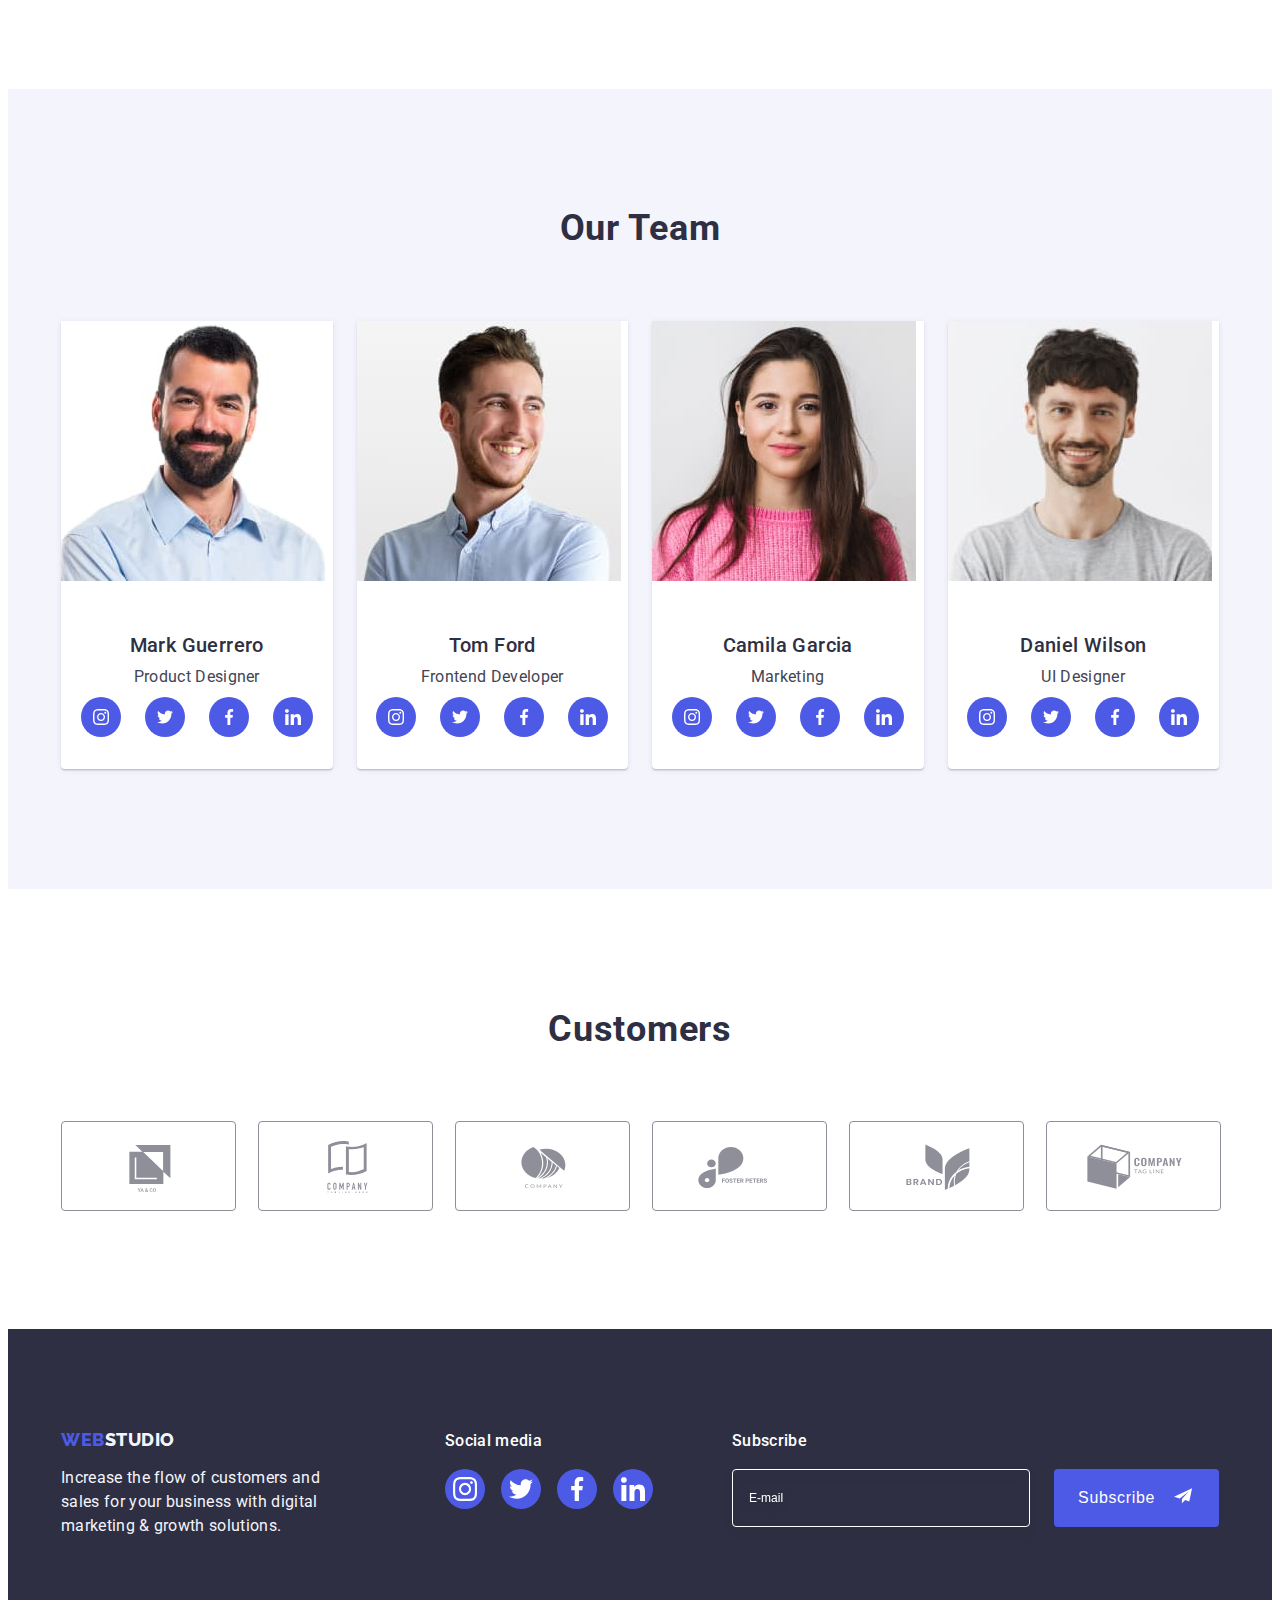
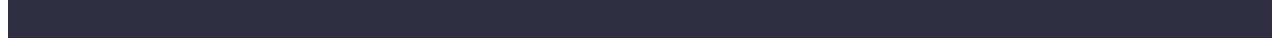
==== commit b0a03688: "Summary" ====
--- a/index.html
+++ b/index.html
@@ -380,17 +380,19 @@
                 </div>
 
                 <div class="container-input">
+                    <p class="footer-form-title">Subscribe</p>
                     <form class="footer-form">
-                        <p class="footer-form-title">Subscribe</p>
-                        <div class="input-btn">
-                            <input class="footer-email-input" type="text" name="user_email" placeholder="E-mail"
-                                required>
-                            <button class="footer-modal-btn" type="submit">
-                                Subscribe
-                                <svg class="modal-btn-icon" widht="24" height="20">
-                                    <use href="./images/icon/symbol-defs.svg#icon-frame3"></use>
-                                </svg>
-                            </button>
+
+
+                        <input class="footer-email-input email-input" type="text" name="user_email" placeholder="E-mail"
+                            required>
+                        <button class="footer-modal-btn" type="submit">
+                            Subscribe
+                            <svg class="modal-btn-icon">
+                                <use href="./images/icon/symbol-defs.svg#icon-frame3"></use>
+                            </svg>
+                        </button>
+
                     </form>
 
                 </div>
@@ -443,7 +445,7 @@
                     <label class="check-text" for="privacy">
                         <span>
                             <svg class="check-icon" width="10" height="8">
-                                <use href="./images/icon/symbol-defs.svg#icon-check"></use>
+                                <use href="./images/icon/symbol-defs.svg#icon-vector"></use>
                             </svg>
                         </span>
                         I accept the terms and conditions of the &nbsp; <a href="" class="privacy-policy ">Privacy
--- a/css/styles.css
+++ b/css/styles.css
@@ -493,10 +493,7 @@
 }
 
 .container-input {
-  display: flex;
-  width: 453px;
-  height: 80px;
-  margin-left: 80px;
+  margin-left: auto;
 }
 
 .footer-form-title {
@@ -508,25 +505,29 @@
   color: #ffffff;
   margin-bottom: 16px;
 }
-.input-btn {
+.footer-form {
   display: flex;
 }
 .footer-email-input {
   background: transparent;
   width: 264px;
-  height: 40px;
+  min-height: 40px;
   padding: 8px 16px;
-  border: 1px solid #ffffff;
+  outline: none;
+  border: 1px solid;
+  border-color: #ffffff;
   filter: drop-shadow(0px 4px 4px rgba(0, 0, 0, 0.15));
   color: #ffffff;
   border-radius: 4px;
-  transition: 250ms cubic-bezier(0.4, 0, 0.2, 1);
+  transition: border-color 250ms cubic-bezier(0.4, 0, 0.2, 1);
   margin-right: 24px;
 }
+.footer-email-input:hover {
+  border-color: #404bbf;
+}
 .footer-email-input:focus {
-  border: #404bbf;
-}
-
+  border-color: #404bbf;
+}
 .footer-email-input::placeholder {
   font-weight: 400;
   color: #ffffff;
@@ -545,6 +546,7 @@
   background: #4d5ae5;
   color: #ffffff;
   padding: 8px 24px;
+  border-radius: 4px;
   border: none;
   transition: var(--transition-background-color);
 }
@@ -570,11 +572,6 @@
   justify-content: center;
   margin-bottom: 72px;
   gap: 24px;
-}
-.filters-list {
-}
-
-.filters-item {
 }
 
 .filters-btn {
@@ -686,7 +683,7 @@
 .modal {
   position: absolute;
   width: 408px;
-  min-height: 584px;
+
   left: 50%;
   top: 50%;
   transform: translate(-50%, -50%) scale(1);
@@ -737,7 +734,6 @@
 }
 
 .modal-text {
-  font-style: normal;
   font-weight: 500;
   font-size: 16px;
   line-height: 1.5;
@@ -797,18 +793,15 @@
   outline: none;
   transition: border-color 250ms cubic-bezier(0.4, 0, 0.2, 1);
   resize: none;
-}
-
-.textarea {
-  margin-bottom: 16px;
-}
-
-.modal-textarea {
   font-style: normal;
   font-weight: 400;
   font-size: 12px;
   line-height: 1.17;
   letter-spacing: 0.04em;
+}
+
+.textarea {
+  margin-bottom: 16px;
 }
 
 .modal-textarea:focus {
@@ -826,7 +819,9 @@
   clip: rect(0 0 0 0);
   overflow: hidden;
 }
-
+.form-grop-check {
+  margin-bottom: 24px;
+}
 .check-text {
   display: flex;
   align-items: center;
@@ -836,7 +831,6 @@
   line-height: 1.17;
   letter-spacing: 0.04em;
   color: #8e8f99;
-  margin-bottom: 24px;
 }
 
 .check-text span {
@@ -859,7 +853,7 @@
 .input-check:focus + .check-text span {
   border-color: #404bbf;
 }
-*/ .privacy-policy {
+.privacy-policy {
   line-height: 1.33;
   color: #4d5ae5;
 }
